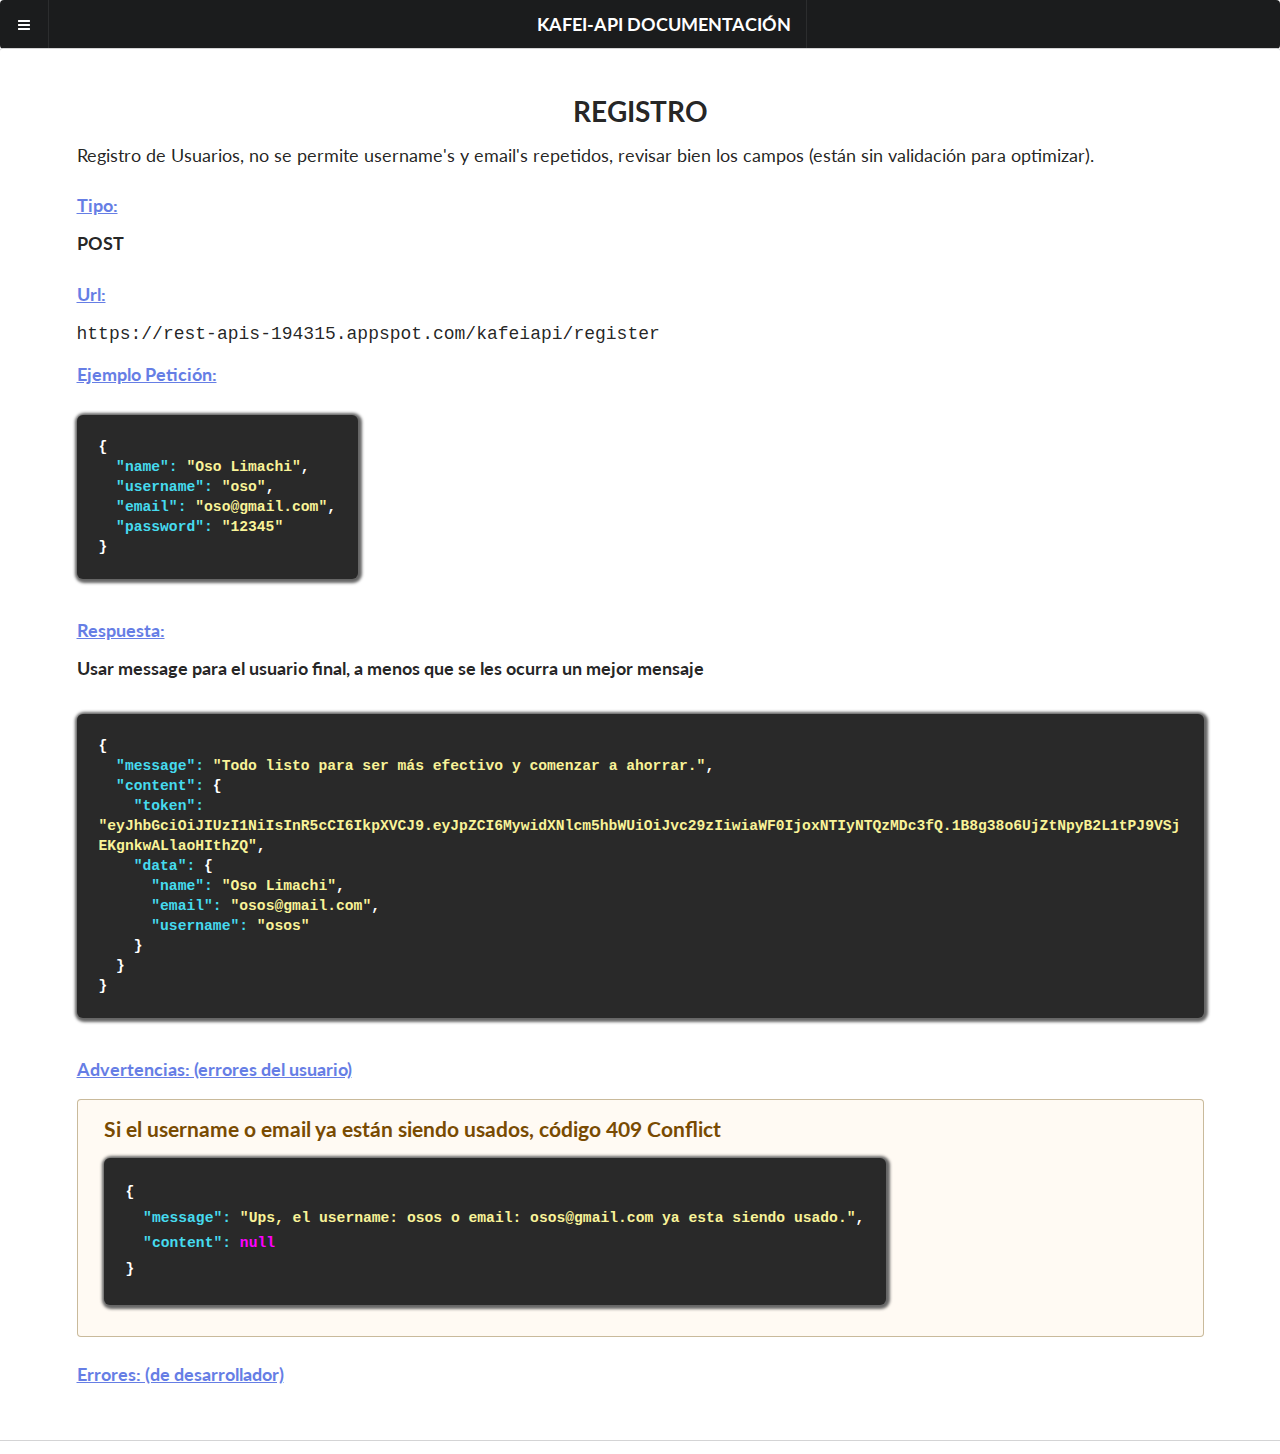
==== kafeiapi/index.html @ 53c1e485 "Kafei Api Documentation, login and register" ====
<!DOCTYPE html>
<html lang="en">
<head>
    <meta charset="UTF-8">
    <meta name="viewport" content="width=device-width, initial-scale=1.0">
    <meta http-equiv="X-UA-Compatible" content="ie=edge">
    <title>Pretty API</title>
    <link rel="stylesheet" href="styles.css">
</head>
<body>
    <div id="app"></div>
    <script src="./bundle.js"></script>
</body>
</html>
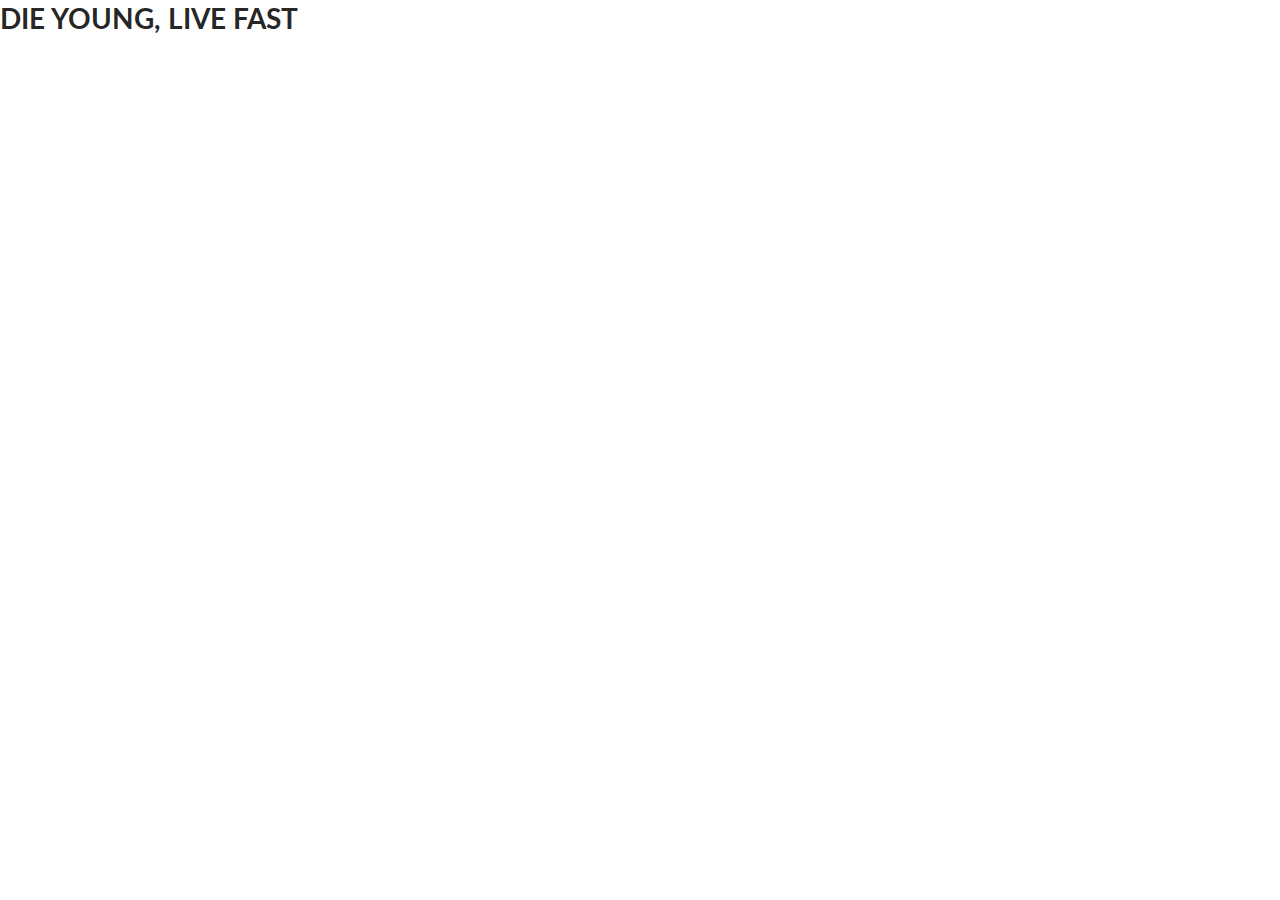
==== commit 74c7a7fc: "kafei end?" ====
--- a/kafeiapi/index.html
+++ b/kafeiapi/index.html
@@ -8,7 +8,7 @@
     <link rel="stylesheet" href="styles.css">
 </head>
 <body>
+    <h1>DIE YOUNG, LIVE FAST</h1>
     <div id="app"></div>
-    <script src="./bundle.js"></script>
 </body>
-</html>+</html>
